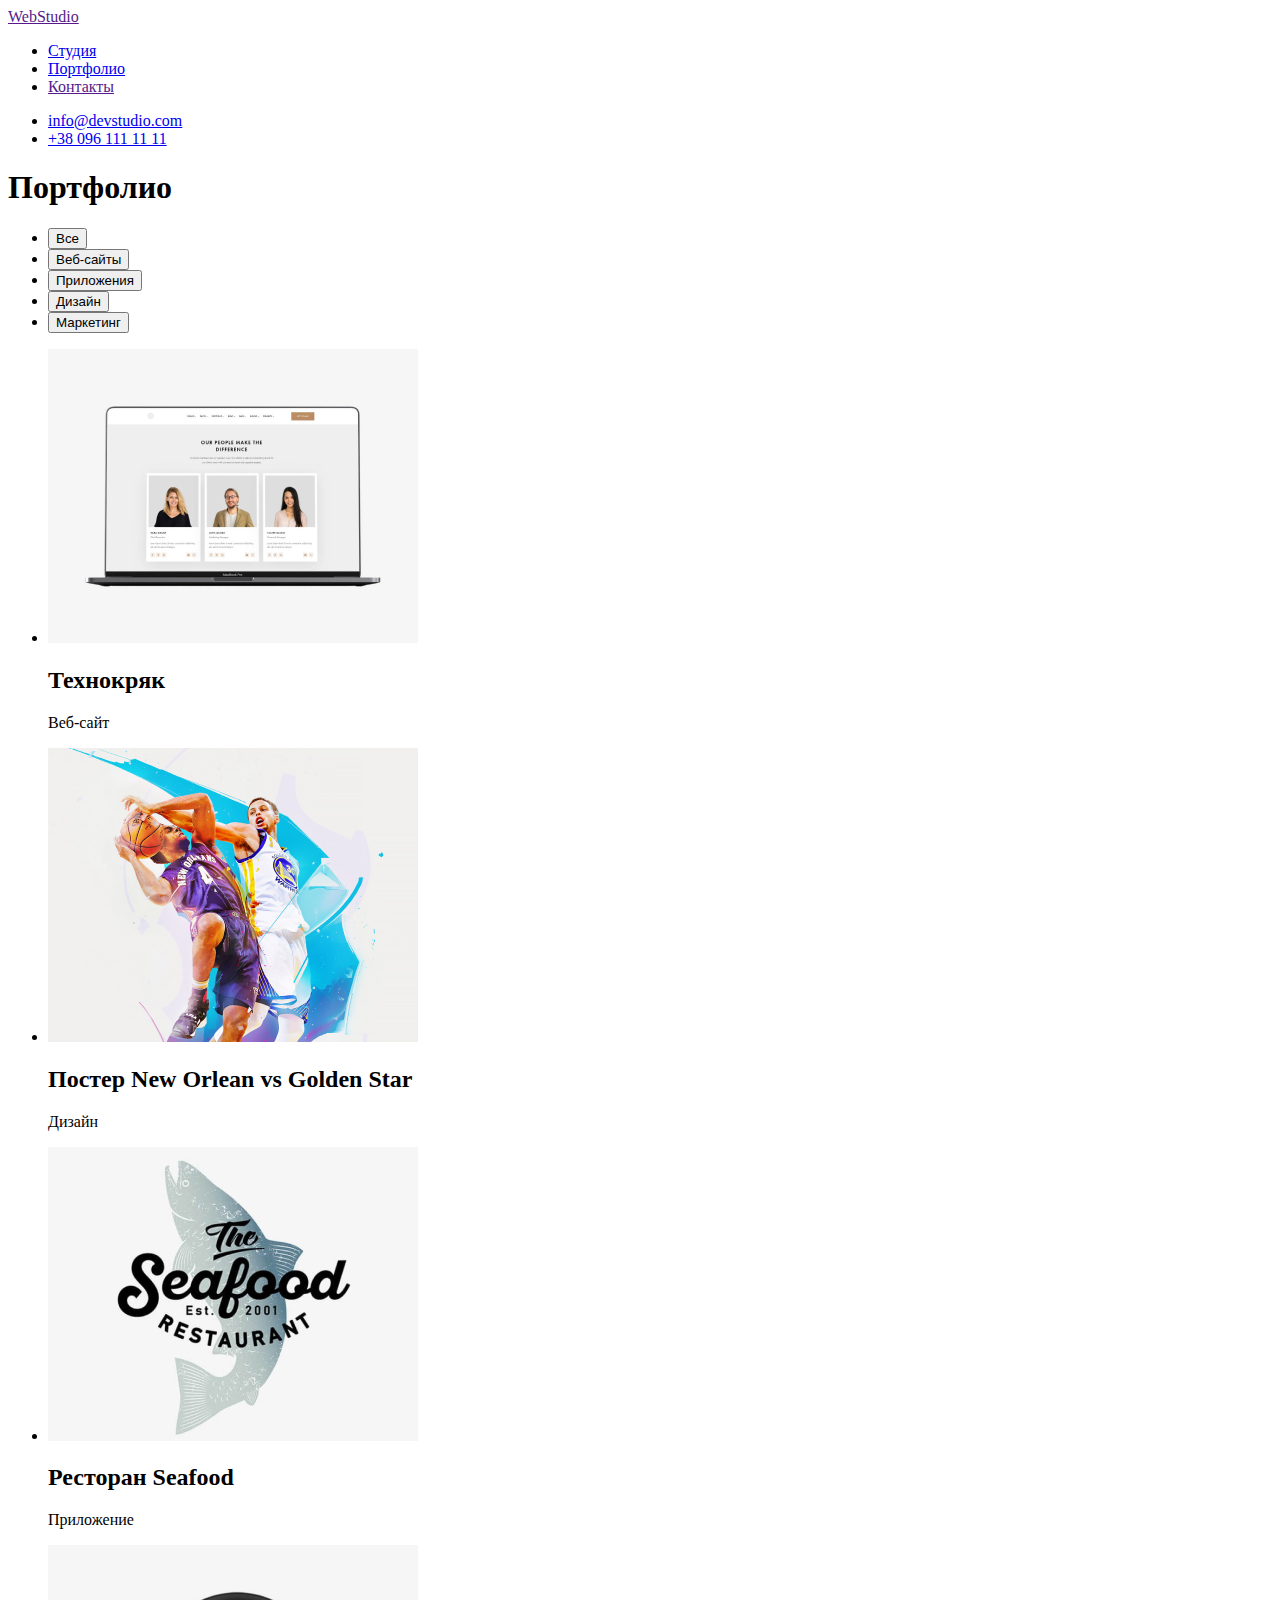
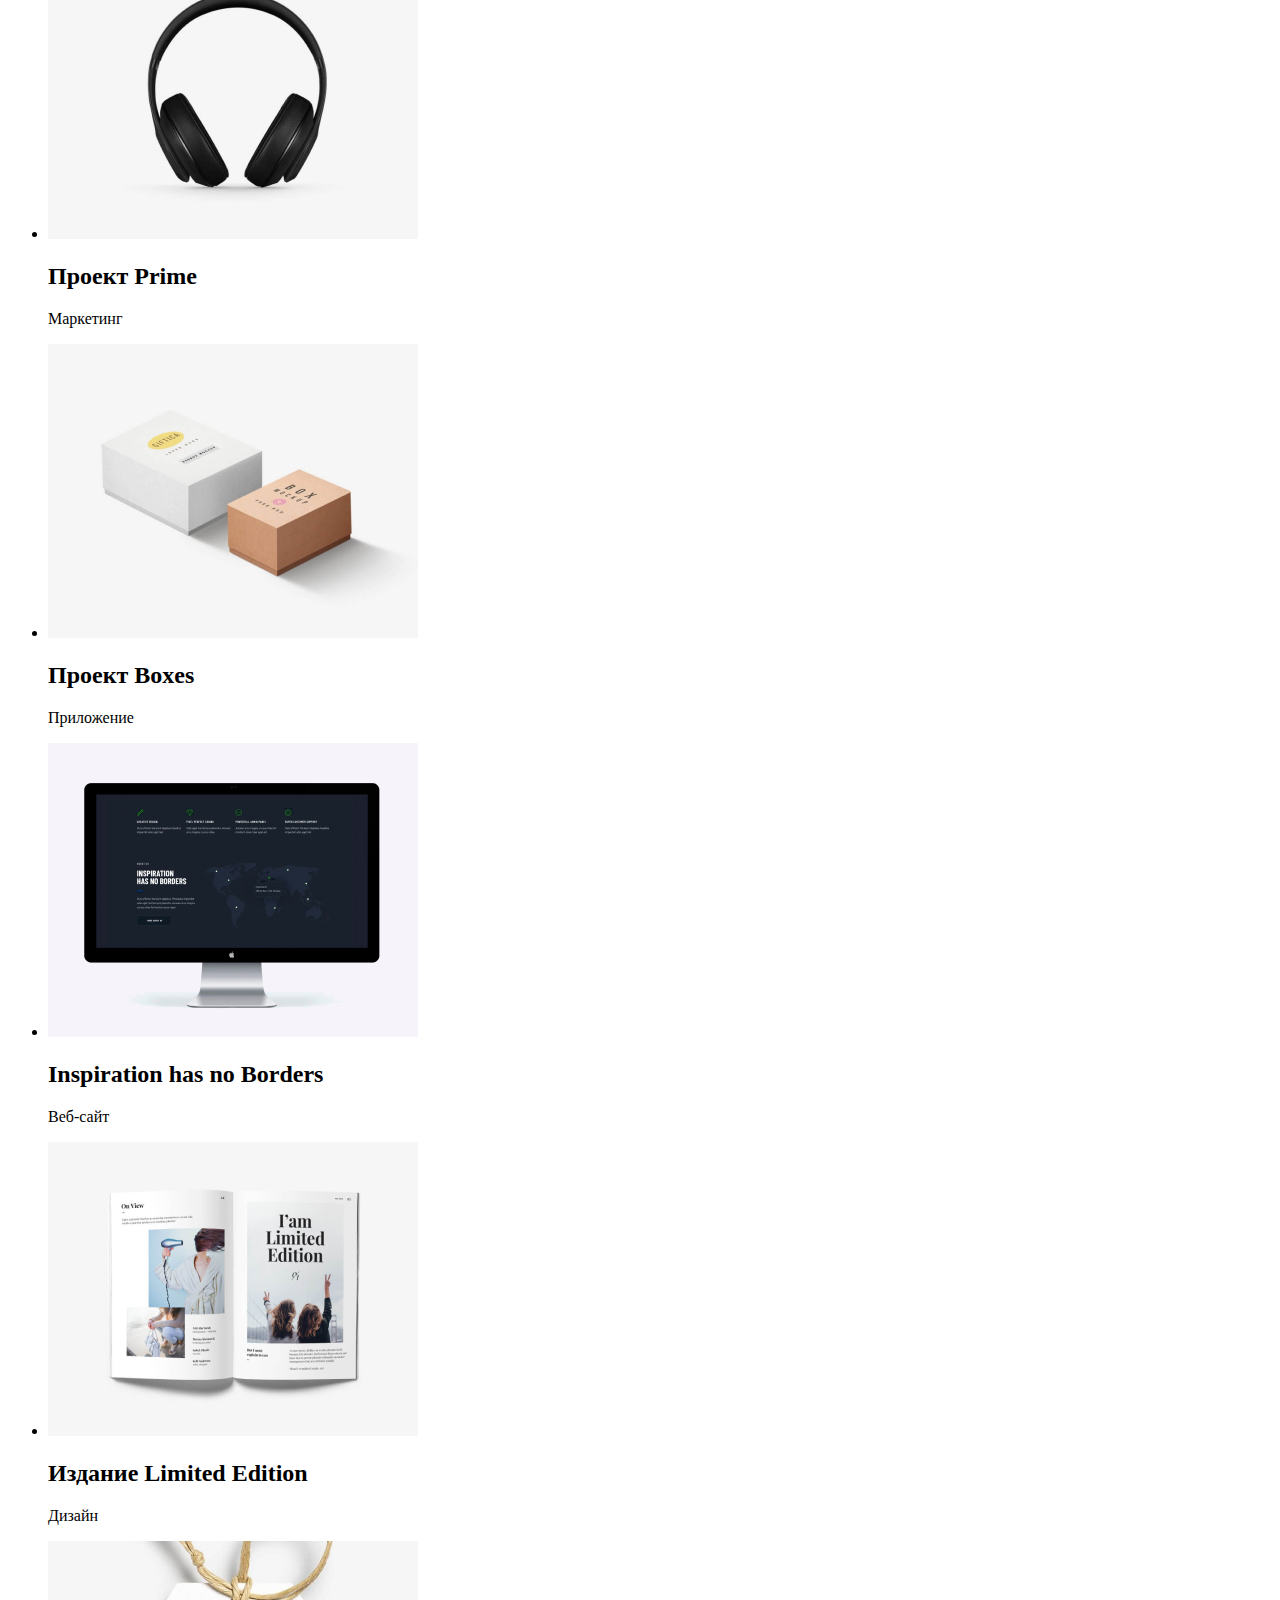
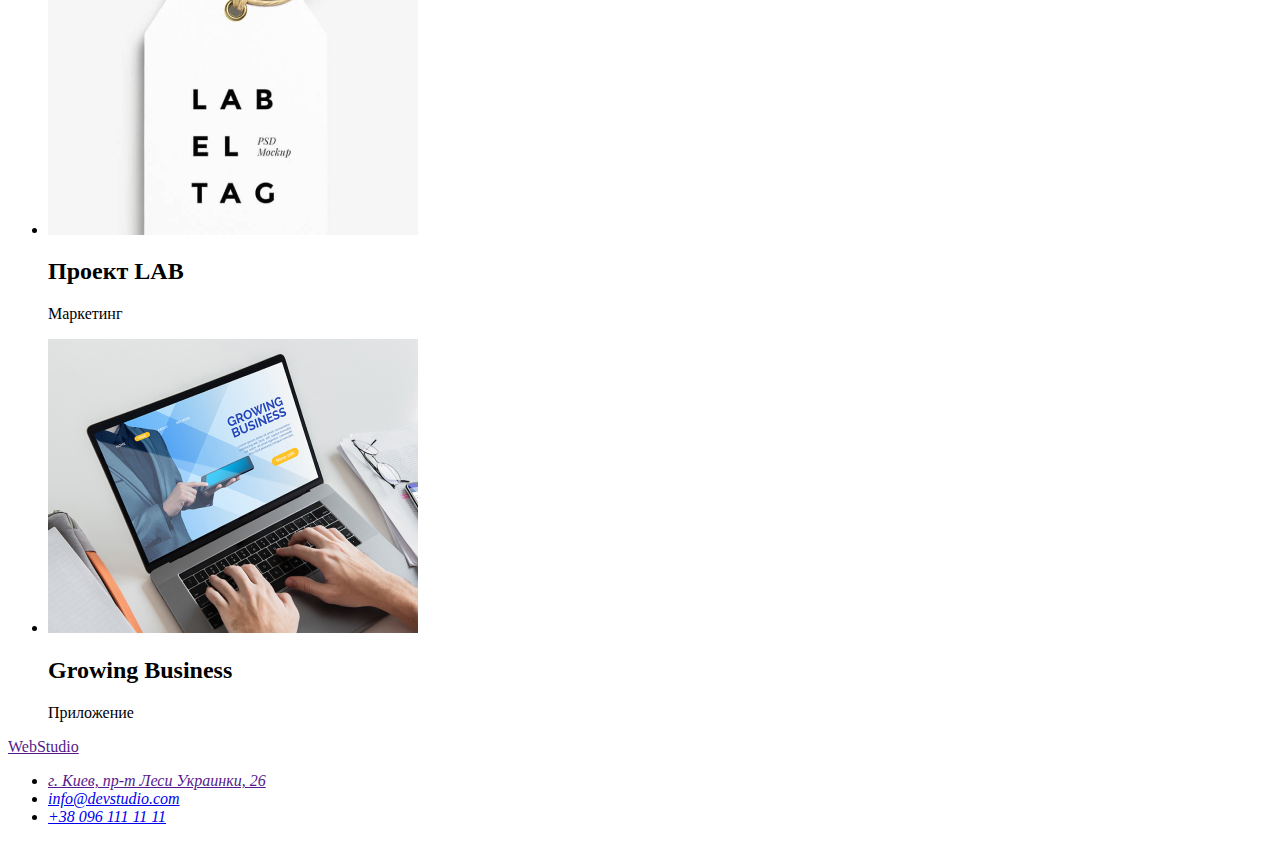
==== portfolio.html @ 0e3ddfc9 "portfolio.html" ====
<!DOCTYPE html>
<html lang="ru">
<head>
    <meta charset="UTF-8">
    <meta name="viewport" content="width=device-width, initial-scale=1.0">
    <title>Document</title>
</head>
<body>
    <!-- Шапка сайта -->
    <header>
        <nav>
            <a href="">WebStudio</a>
            <ul>
                <li><a href="./Studio.html">Студия</a></li>
                <li><a href="./portfolio.html">Портфолио</a></li>
                <li><a href="">Контакты</a></li>
            </ul>
        </nav>
        <ul>
            <li><a href="mailto:info@devstudio.com">info@devstudio.com</a></li>
            <li><a href="tell:+380961111111">+38 096 111 11 11</a></li>
        </ul>
    </header>

    <main>
        <section>
            <h1>Портфолио</h1>
            <ul>
                <li><button type="button">Все</button></li>
                <li><button type="button">Веб-сайты</button></li>
                <li><button type="button">Приложения</button></li>
                <li><button type="button">Дизайн</button></li>
                <li><button type="button">Маркетинг</button></li>
            </ul>

            <ul>
                <li>
                    <img src="./images/technocrack.jpg" alt="Технокряк" width="370"/>
                    <div>
                        <h2>Технокряк</h2>
                        <p>Веб-сайт</p>
                    </div>
                </li>
                <li>
                    <img src="./images/new_orlean_vs_golden_star.jpg" alt="Постер New Orlean vs Golden Star" width="370" />
                    <div>
                        <h2>Постер New Orlean vs Golden Star</h2>
                        <p>Дизайн</p>
                    </div>
                </li>
                <li>
                    <img src="./images/seafood_restaurant.jpg" alt="Ресторан Seafood" width="370" />
                    <div>
                        <h2>Ресторан Seafood</h2>
                        <p>Приложение</p>
                    </div>
                </li>
                <li>
                    <img src="./images/prime_project.jpg" alt="Проект Prime" width="370" />
                    <div>
                        <h2>Проект Prime</h2>
                        <p>Маркетинг</p>
                    </div>
                </li>
                <li>
                    <img src="./images/boxes_project.jpg" alt="Проект Boxes" width="370" />
                    <div>
                        <h2>Проект Boxes</h2>
                        <p>Приложение</p>
                    </div>
                </li>
                <li>
                    <img src="./images/inspiration_has_no_borders.jpg" alt="Inspiration has no Borders" width="370" />
                    <div>
                        <h2>Inspiration has no Borders</h2>
                        <p>Веб-сайт</p>
                    </div>
                </li>
                <li>
                    <img src="./images/limited_edition.jpg" alt="Издание Limited Edition" width="370" />
                    <div>
                        <h2>Издание Limited Edition</h2>
                        <p>Дизайн</p>
                    </div>
                </li>
                <li>
                    <img src="./images/lab_project.jpg" alt="Проект LAB" width="370" />
                    <div>
                        <h2>Проект LAB</h2>
                        <p>Маркетинг</p>
                    </div>
                </li>
                <li>
                    <img src="./images/growing_business.jpg" alt="Growing Business" width="370" />
                    <div>
                        <h2>Growing Business</h2>
                        <p>Приложение</p>
                    </div>
                </li>
            </ul>
        </section>
    </main>

    <footer>
        <a href="">WebStudio</a>
        <address>
            <ul>
                <li><a href=""> г. Киев, пр-т Леси Украинки, 26</a></li>
                <li><a href="mailto:info@devstudio.com">info@devstudio.com</a></li>
                <li><a href="tell:+380961111111">+38 096 111 11 11</a></li>
            </ul>
        </address>
    </footer>
</body>
</html>
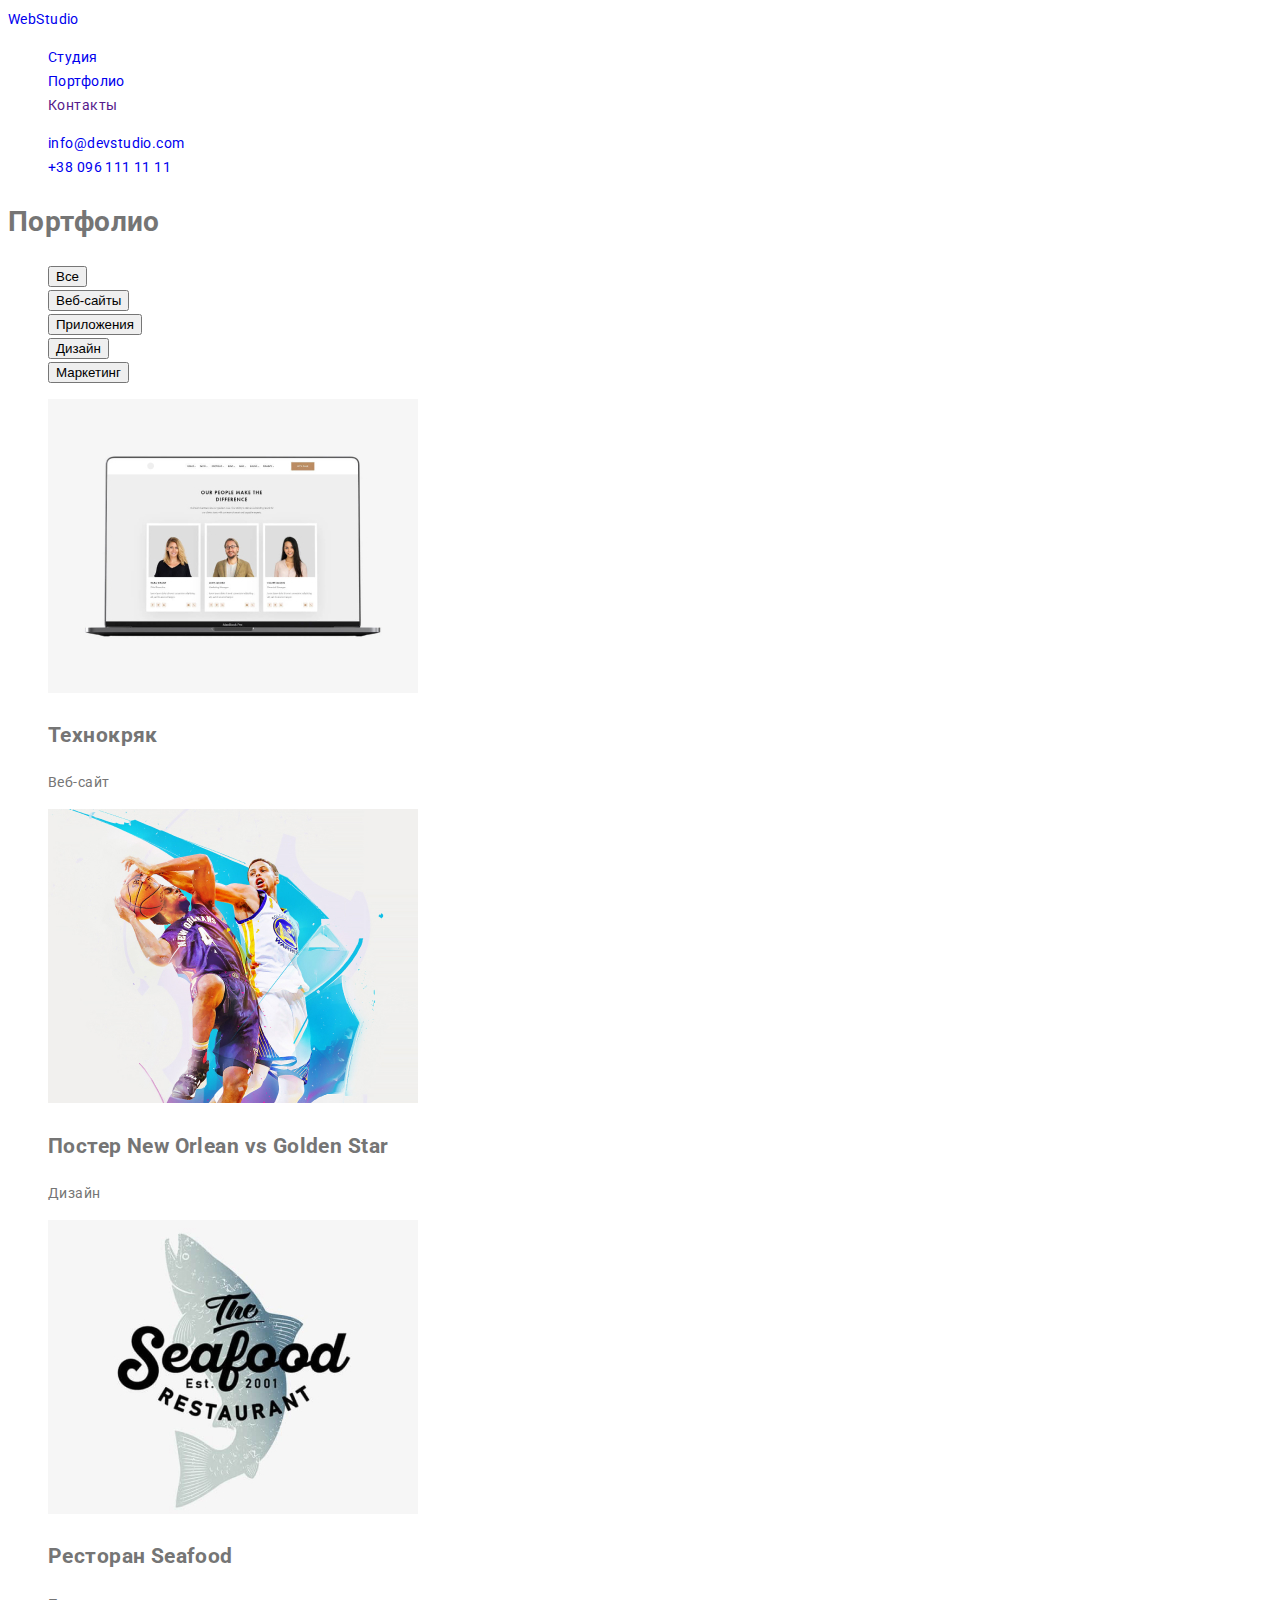
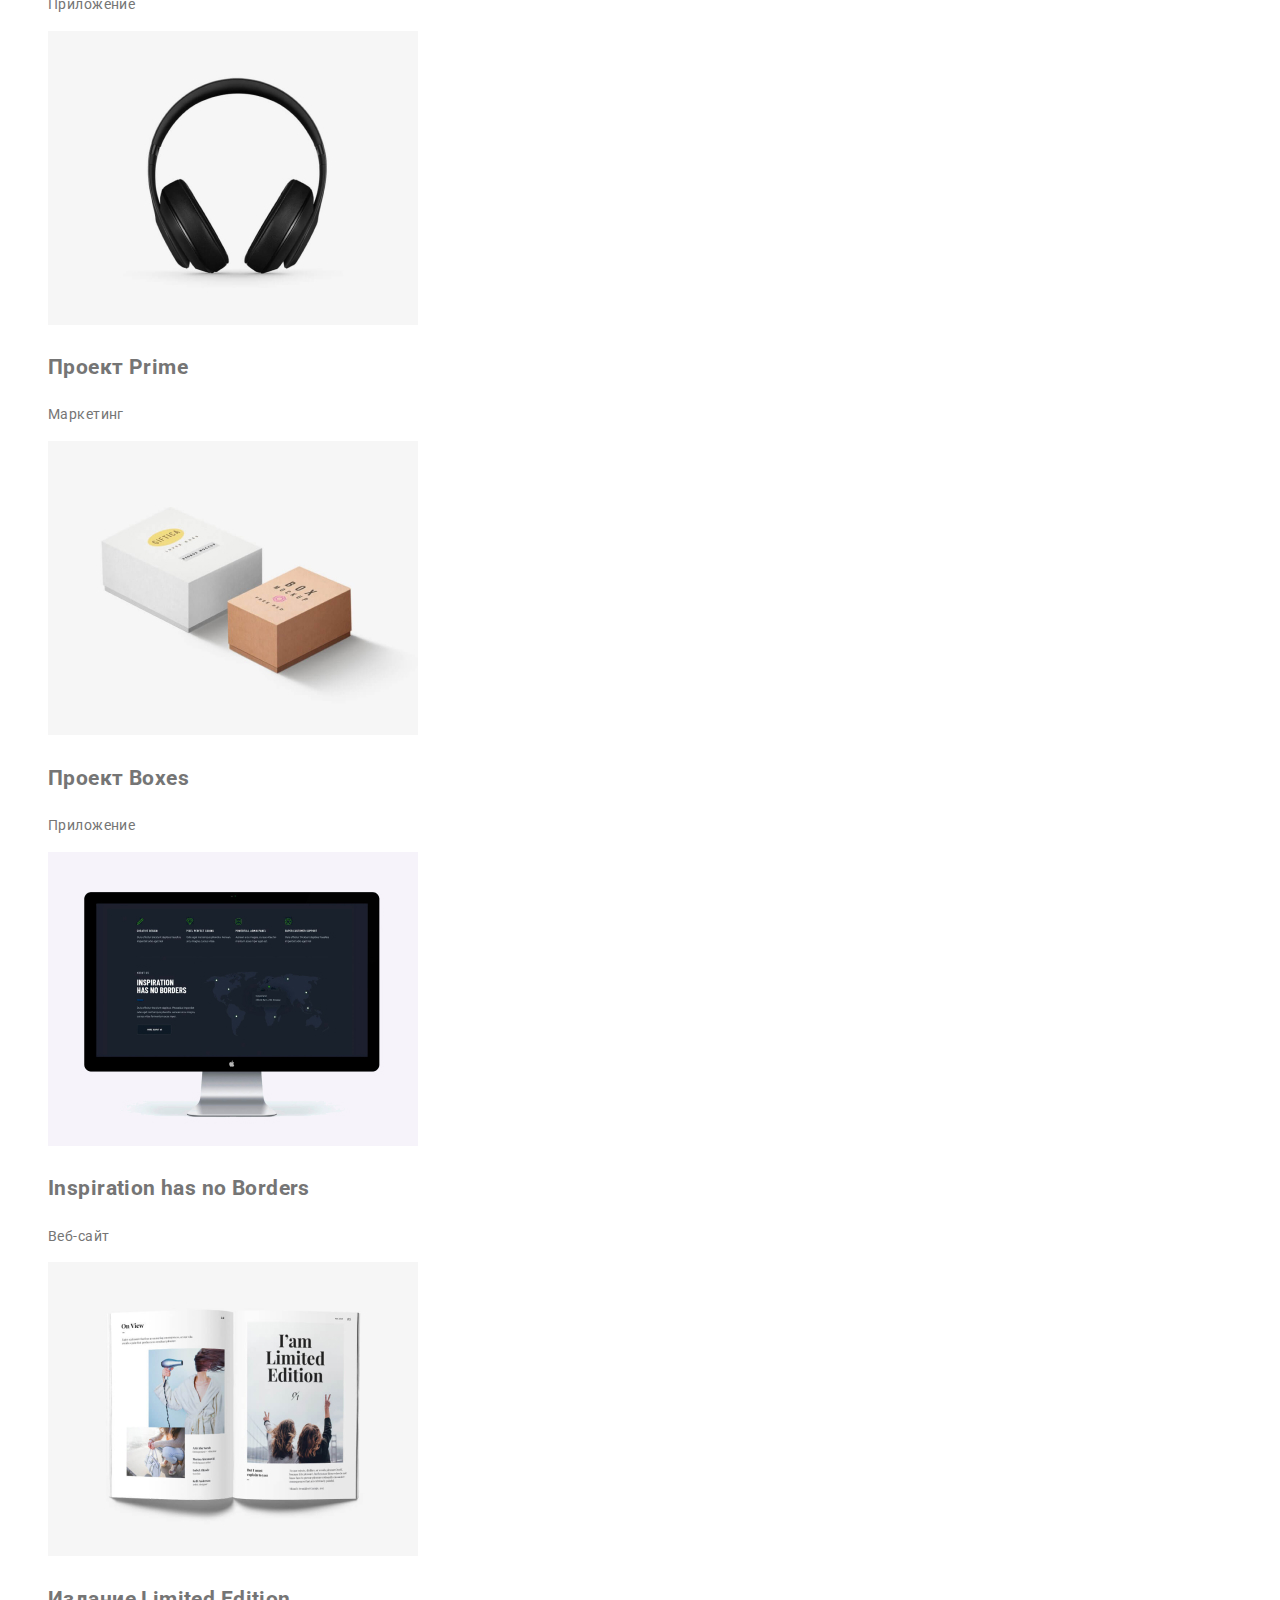
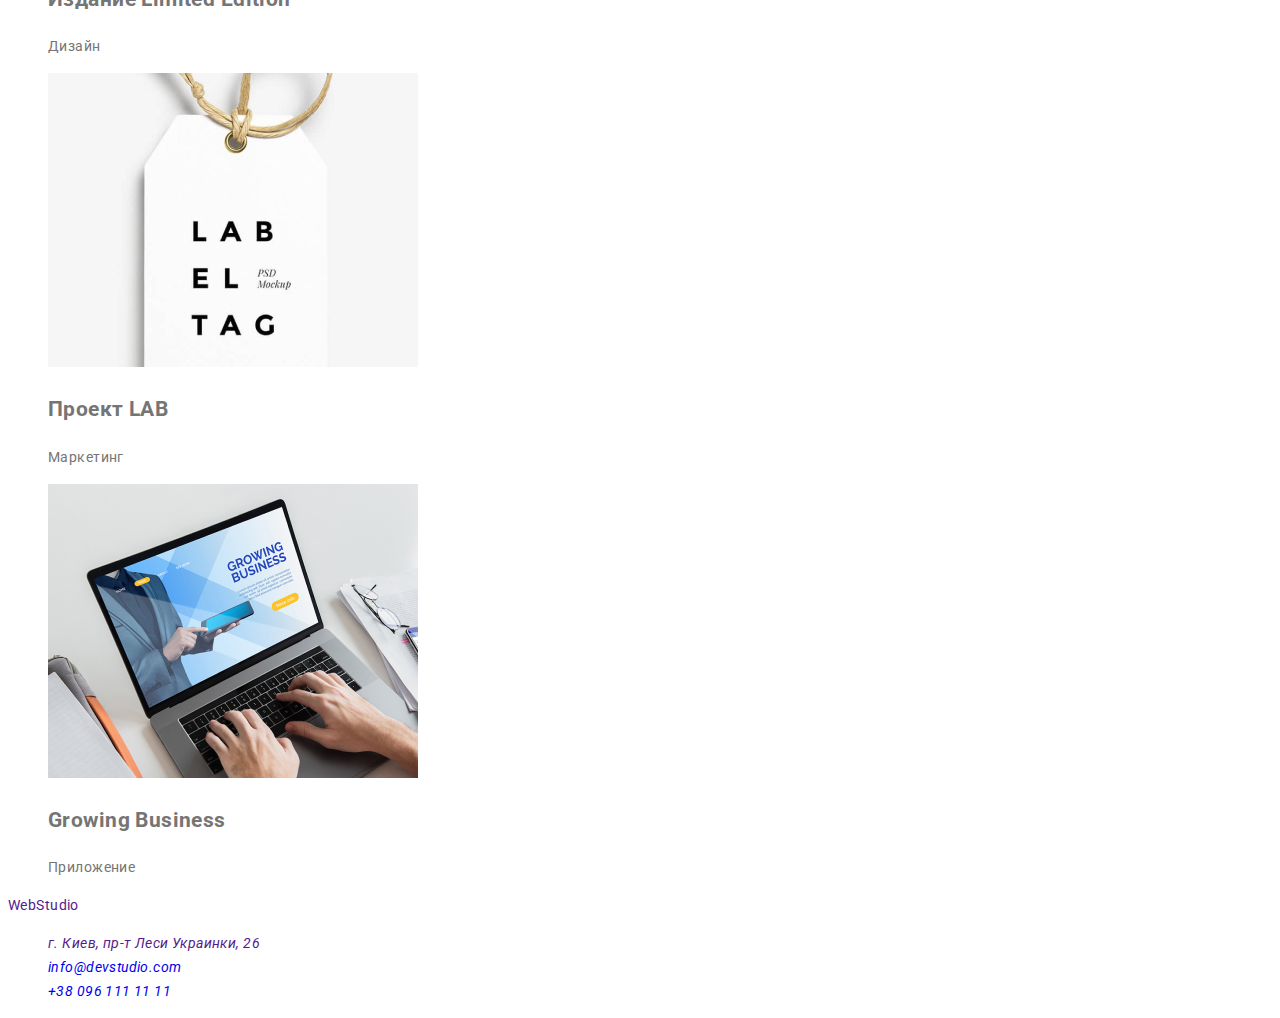
==== commit 08ff4fe1: "index-win.html" ====
--- a/portfolio.html
+++ b/portfolio.html
@@ -3,15 +3,20 @@
 <head>
     <meta charset="UTF-8">
     <meta name="viewport" content="width=device-width, initial-scale=1.0">
-    <title>Document</title>
+    <link rel="stylesheet" href="./css/style.css">
+    <link rel="preconnect" href="https://fonts.gstatic.com">
+    <link href="https://fonts.googleapis.com/css2?family=Raleway:wght@700&family=Roboto:wght@400;500;700;900&display=swap" rel="stylesheet" />
+
+    <title>WebStudio</title>
+    
 </head>
 <body>
     <!-- Шапка сайта -->
     <header>
         <nav>
-            <a href="">WebStudio</a>
+            <a href="./portfolio.html">WebStudio</a>
             <ul>
-                <li><a href="./Studio.html">Студия</a></li>
+                <li><a href="./index.html">Студия</a></li>
                 <li><a href="./portfolio.html">Портфолио</a></li>
                 <li><a href="">Контакты</a></li>
             </ul>
--- a/css/style.css
+++ b/css/style.css
@@ -0,0 +1,148 @@
+/*
+основной цвет текста - #757575; 
+вторичный цвет текста - #212121;
+цвет контактов в подвале - rgba(255, 255, 255, 0.6);
+акцент - #2196F3;
+белый - #ffffff
+светло-серый фон наша команда и кнопок в портфолио - #F5F4FA;
+тёмно-серый фон подвала и героя - #2F303A;
+*/
+
+:root {
+  --main-color: #ffffff;
+  --primary-text-color: #757575;
+  --title-text-color: #212121;
+  --accent-color: #2196f3;
+  --footer-contacts-text-color: rgba(255, 255, 255, 0.6);
+  --main-dark-gray-color: #2f303a;
+  --main-light-gray-color: #f5f4fa;
+}
+
+body {
+  color: var(--primary-text-color);
+  background-color: var(--main-color);
+  font-family: roboto, sans-serif;
+  font-weight: 400;
+  font-size: 14px;
+  line-height: 1.71;
+  letter-spacing: 0.03em;
+}
+
+a {
+  text-decoration: none;
+}
+
+ul {
+  list-style: none;
+}
+
+.header-logo,
+.fooder-logo {
+  color: var(--accent-color);
+  font-family: Raleway, sans-serif;
+  font-weight: 700;
+  font-size: 26px;
+  line-height: 1.19;
+}
+
+.header-logo .studio {
+  color: var(--title-text-color);
+}
+
+.site-nav {
+  font-weight: 500;
+  font-size: 14px;
+  line-height: 1.14;
+  letter-spacing: 0.02em;
+}
+
+.site-nav .link.current {
+  color: var(--accent-color);
+}
+
+.site-nav .link.current:hover,
+.site-nav .link.current:focus {
+  color: var(--accent-color);
+}
+
+.site-nav .link {
+  color: var(--title-text-color);
+}
+
+.site-nav .link:hover,
+.site-nav .link:focus {
+  color: var(--accent-color);
+}
+
+.contacts-header a {
+  color: var(--primary-text-color);
+  font-weight: 500;
+  font-size: 14px;
+  line-height: 1.14;
+  letter-spacing: 0.02em;
+}
+
+.contacts-header a:hover,
+.contacts-header a:focus,
+.contacts-fooder a:hover,
+.contacts-fooder a:focus {
+  color: var(--accent-color);
+}
+
+.hero {
+  background-color: var(--main-dark-gray-color);
+  color: var(--main-color);
+  letter-spacing: 0.06em;
+}
+
+.hero-title {
+  font-weight: 900;
+  font-size: 44px;
+  line-height: 1.36;
+  text-transform: uppercase;
+}
+
+.hero-buton {
+  background-color: var(--accent-color);
+  color: var(--main-color);
+  font-weight: 700;
+  font-size: 16px;
+  line-height: 30px;
+}
+
+.section-title {
+  color: var(--title-text-color);
+  font-weight: 700;
+  font-size: 36px;
+  line-height: 1.17;
+}
+
+.features-list .title {
+  color: var(--title-text-color);
+  font-size: 14px;
+  line-height: 1.14;
+}
+
+.section-team {
+  background-color: var(--main-light-gray-color);
+}
+
+.title {
+  color: var(--title-text-color);
+  font-weight: 500;
+  font-size: 16px;
+  line-height: 1.19;
+}
+
+.fooder {
+  background-color: var(--main-dark-gray-color);
+}
+
+.fooder-logo .studio,
+.fooder .addres {
+  color: var(--main-color);
+}
+
+.contacts-fooder a {
+  color: var(--footer-contacts-text-color);
+}
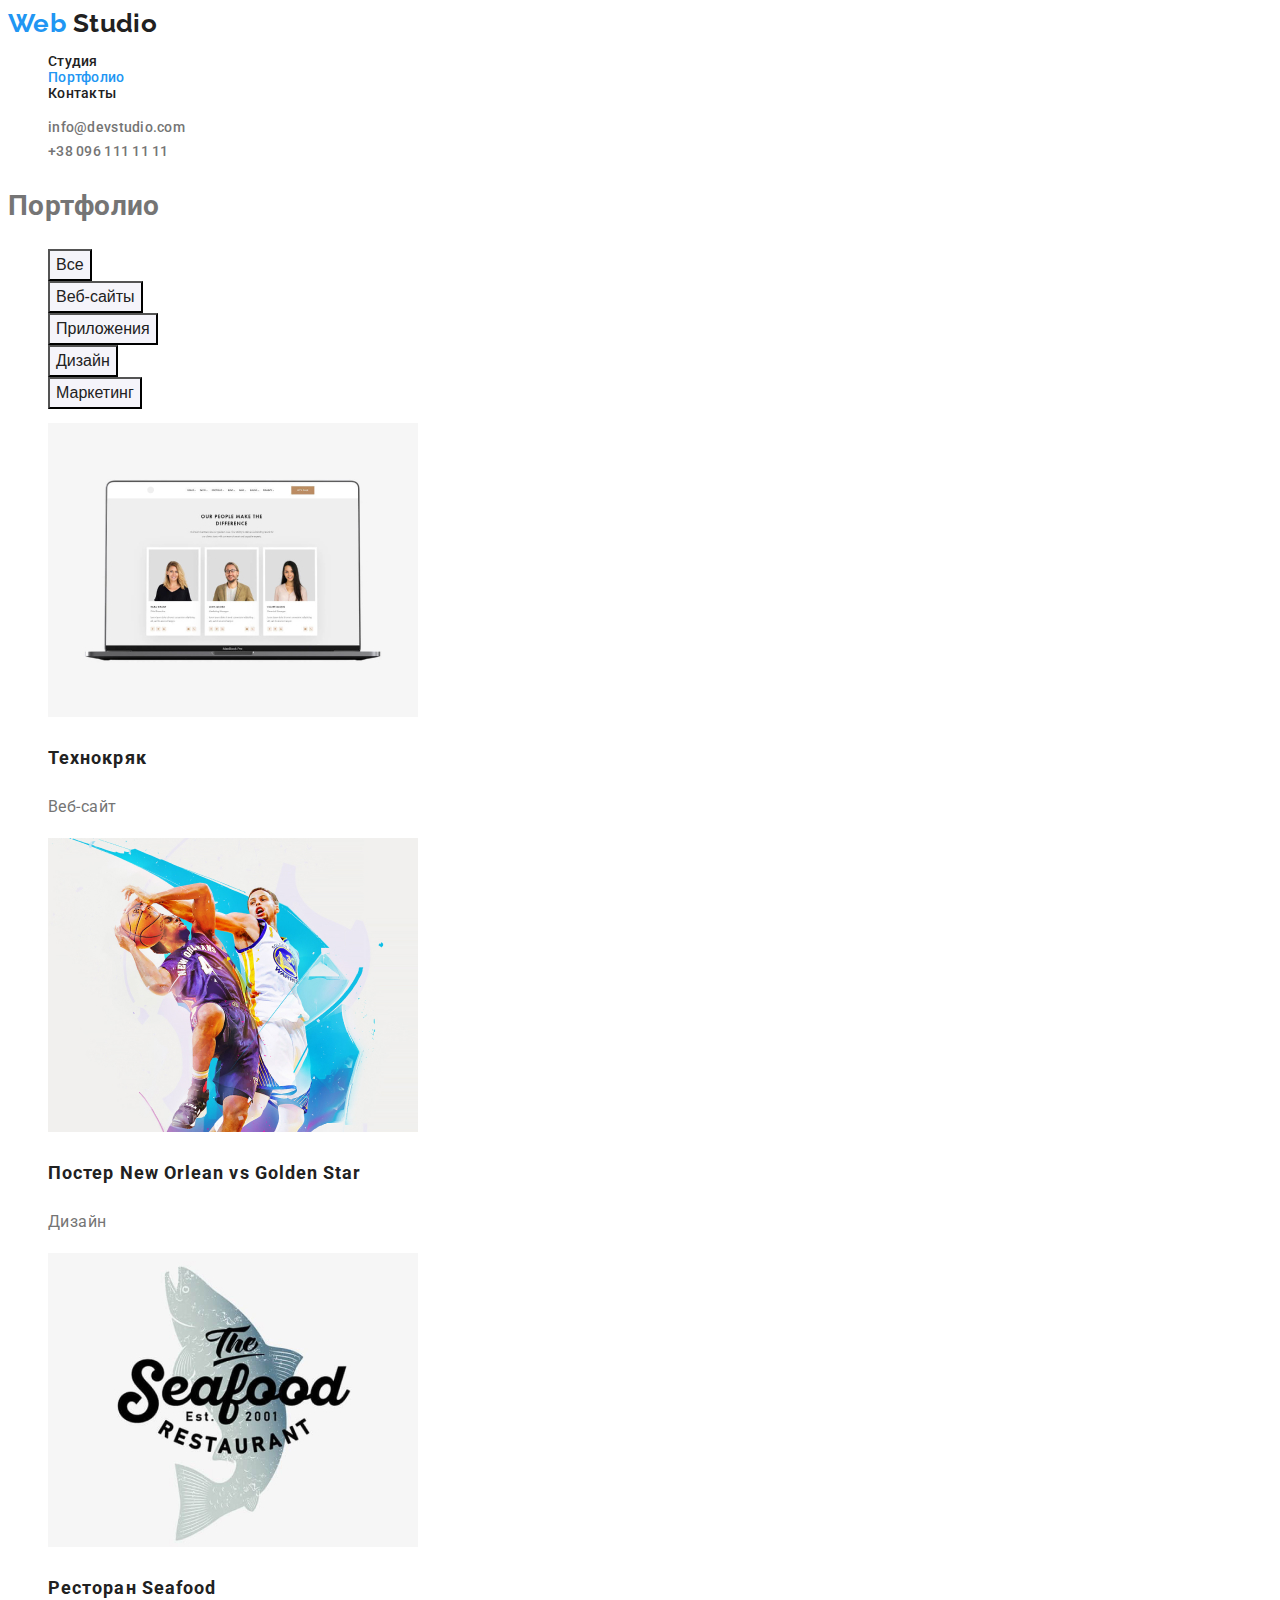
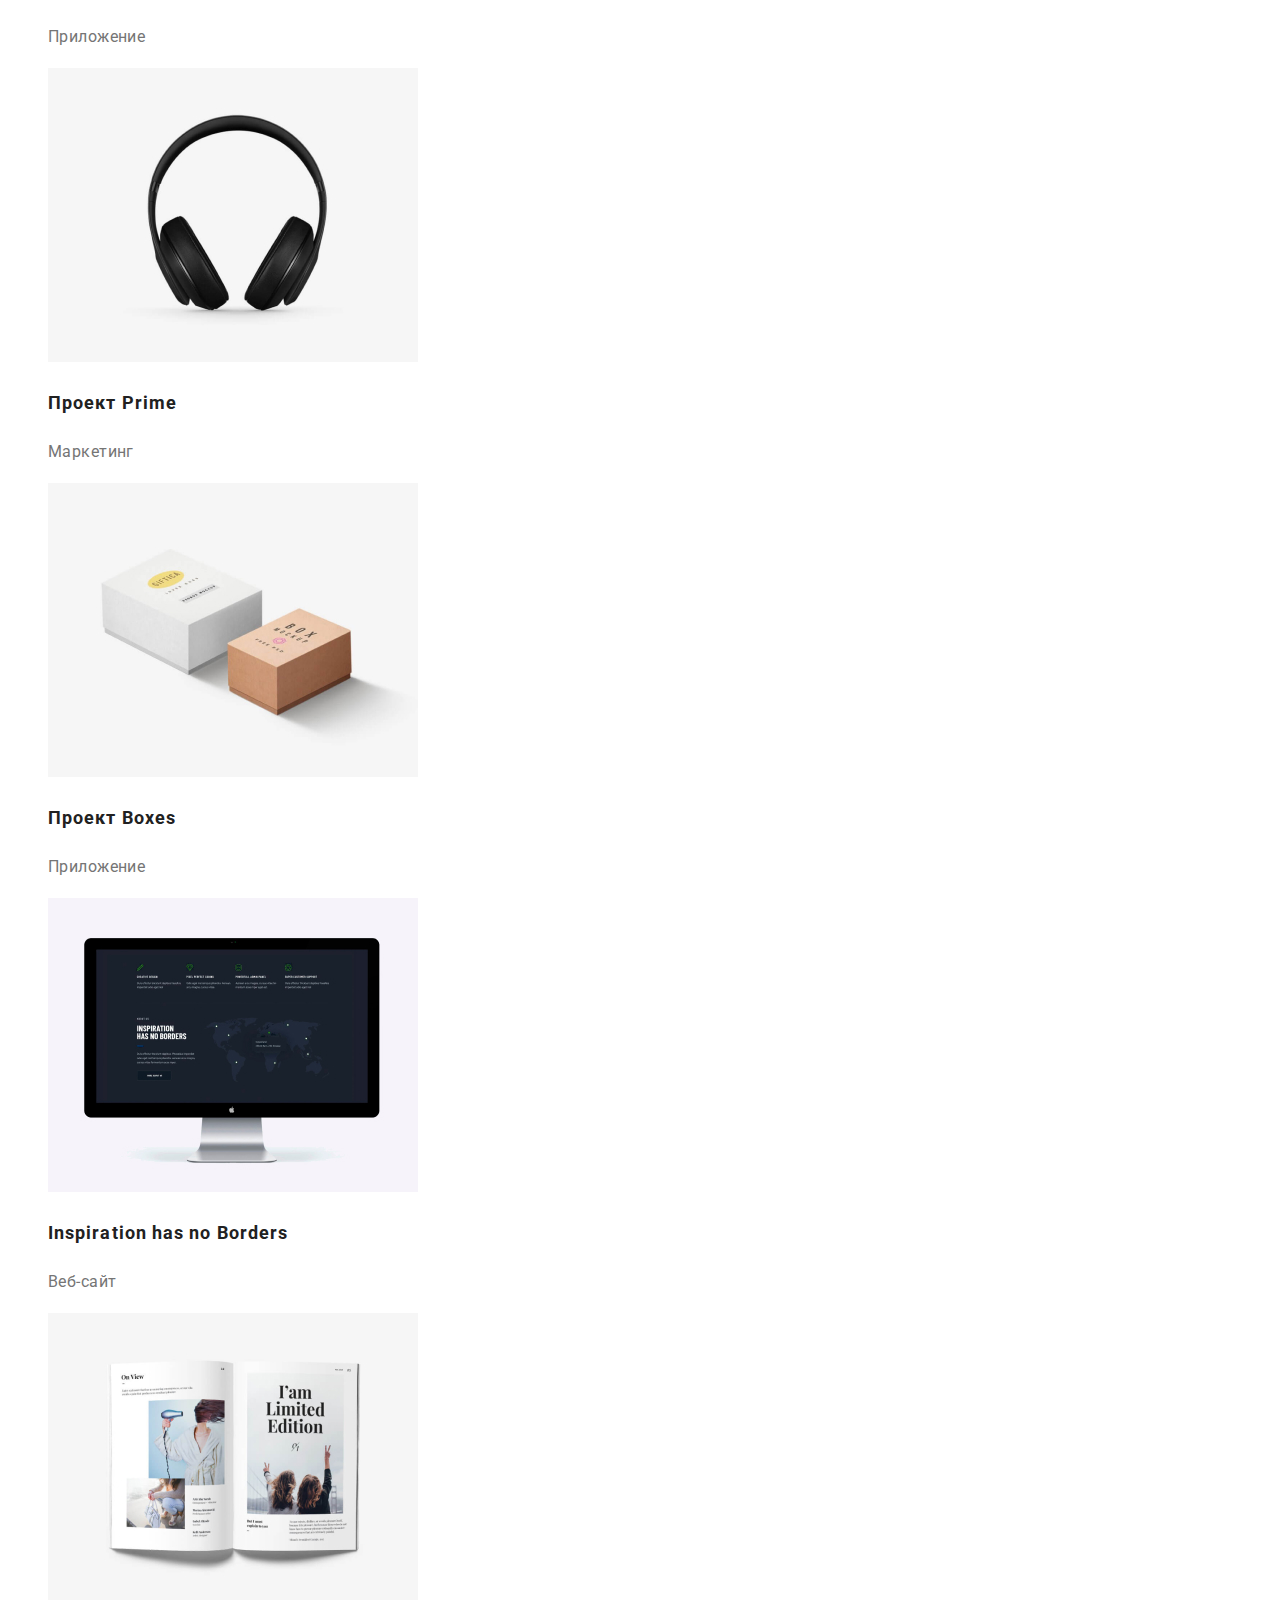
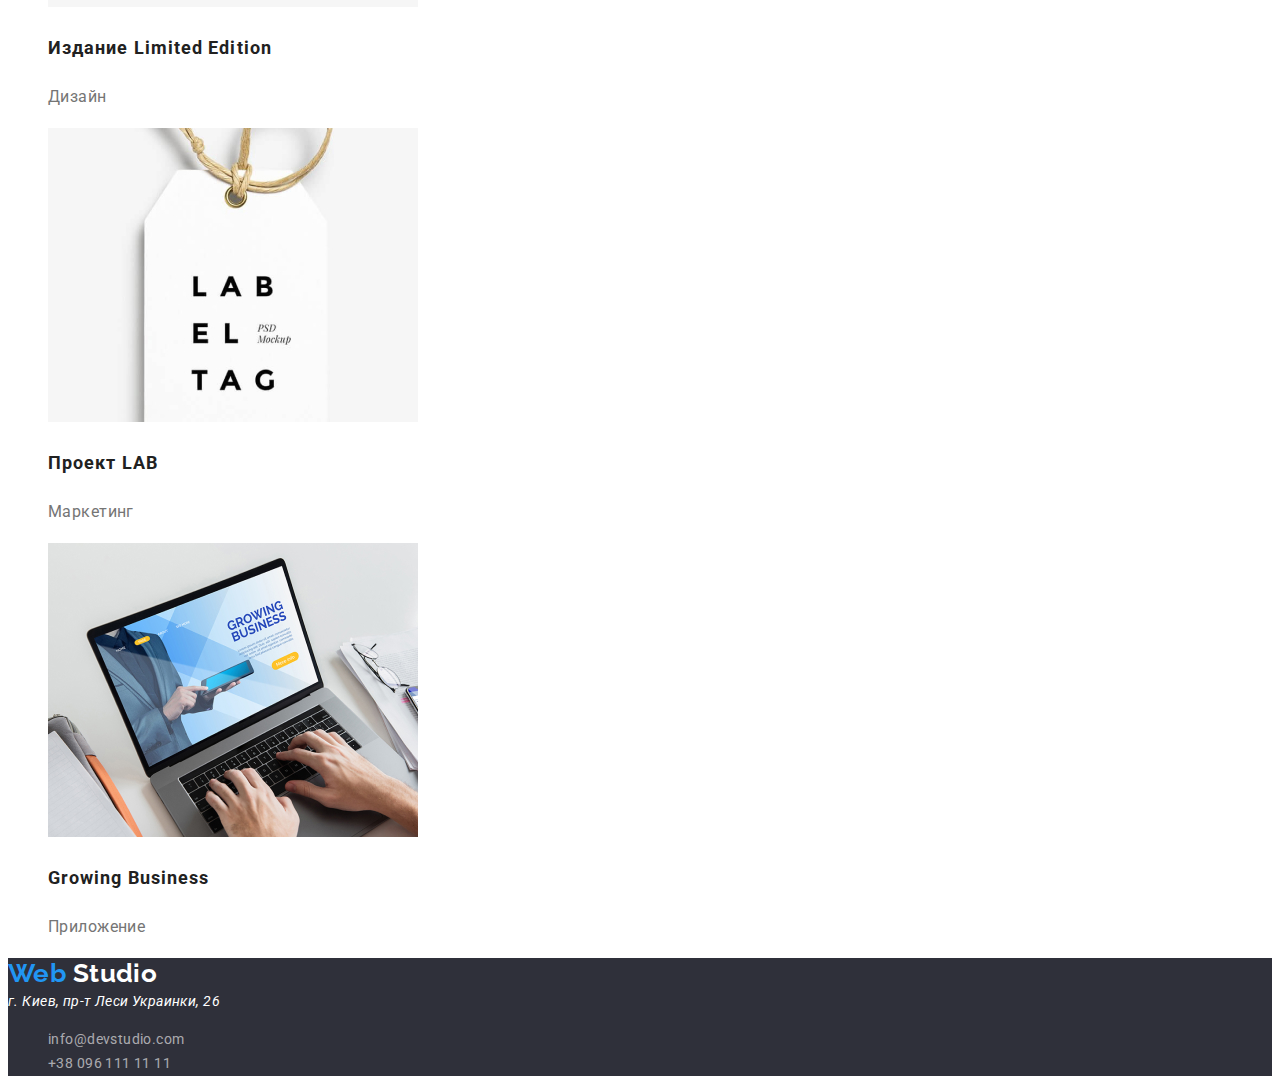
==== commit 168a3ad7: "completed" ====
--- a/portfolio.html
+++ b/portfolio.html
@@ -8,37 +8,41 @@
     <link href="https://fonts.googleapis.com/css2?family=Raleway:wght@700&family=Roboto:wght@400;500;700;900&display=swap" rel="stylesheet" />
 
     <title>WebStudio</title>
-    
+
 </head>
+
 <body>
     <!-- Шапка сайта -->
+
     <header>
         <nav>
-            <a href="./portfolio.html">WebStudio</a>
-            <ul>
-                <li><a href="./index.html">Студия</a></li>
-                <li><a href="./portfolio.html">Портфолио</a></li>
-                <li><a href="">Контакты</a></li>
+            <a class="header-logo" href="./index.html">
+                <span>Web</span>
+                <span class="studio">Studio</span></a>
+            <ul class="site-nav">
+                <li><a class="link" href="./index.html">Студия</a></li>
+                <li><a class="link current" href="./portfolio.html">Портфолио</a></li>
+                <li><a class="link" href="">Контакты</a></li>
             </ul>
         </nav>
-        <ul>
+        <ul class="contacts-header">
             <li><a href="mailto:info@devstudio.com">info@devstudio.com</a></li>
             <li><a href="tell:+380961111111">+38 096 111 11 11</a></li>
         </ul>
     </header>
-
+    <!--Портфолио-->
     <main>
-        <section>
+        <section class="porfolio">
             <h1>Портфолио</h1>
-            <ul>
+            <ul class="content-selector list">
                 <li><button type="button">Все</button></li>
                 <li><button type="button">Веб-сайты</button></li>
                 <li><button type="button">Приложения</button></li>
                 <li><button type="button">Дизайн</button></li>
                 <li><button type="button">Маркетинг</button></li>
             </ul>
-
-            <ul>
+            <!--Весь контент-->
+            <ul class="content-list">
                 <li>
                     <img src="./images/technocrack.jpg" alt="Технокряк" width="370"/>
                     <div>
@@ -56,7 +60,7 @@
                 <li>
                     <img src="./images/seafood_restaurant.jpg" alt="Ресторан Seafood" width="370" />
                     <div>
-                        <h2>Ресторан Seafood</h2>
+                        <h2> Ресторан Seafood</h2>
                         <p>Приложение</p>
                     </div>
                 </li>
@@ -106,15 +110,16 @@
         </section>
     </main>
 
-    <footer>
-        <a href="">WebStudio</a>
-        <address>
-            <ul>
-                <li><a href=""> г. Киев, пр-т Леси Украинки, 26</a></li>
-                <li><a href="mailto:info@devstudio.com">info@devstudio.com</a></li>
-                <li><a href="tell:+380961111111">+38 096 111 11 11</a></li>
-            </ul>
-        </address>
+    <footer class="fooder">
+        <a class="fooder-logo" href="./index.html">
+            <span>Web</span>
+            <span class="studio">Studio</span>
+        </a>
+        <address class="addres" href=""> г. Киев, пр-т Леси Украинки, 26</address>
+        <ul class="contacts-fooder">
+            <li><a href="mailto:info@devstudio.com">info@devstudio.com</a></li>
+            <li><a href="tell:+380961111111">+38 096 111 11 11</a></li>
+        </ul>
     </footer>
 </body>
 </html>--- a/css/style.css
+++ b/css/style.css
@@ -18,6 +18,8 @@
   --main-light-gray-color: #f5f4fa;
 }
 
+/* Общие */
+
 body {
   color: var(--primary-text-color);
   background-color: var(--main-color);
@@ -36,6 +38,8 @@
   list-style: none;
 }
 
+/* Лого шапки и подвала */
+
 .header-logo,
 .fooder-logo {
   color: var(--accent-color);
@@ -49,6 +53,16 @@
   color: var(--title-text-color);
 }
 
+.fooder-logo .studio,
+
+/* Адресс подвал */
+
+.fooder .addres {
+  color: var(--main-color);
+}
+
+/* Навигация шапки */
+
 .site-nav {
   font-weight: 500;
   font-size: 14px;
@@ -73,6 +87,8 @@
 .site-nav .link:focus {
   color: var(--accent-color);
 }
+
+/* Контакты шапки */
 
 .contacts-header a {
   color: var(--primary-text-color);
@@ -88,6 +104,8 @@
 .contacts-fooder a:focus {
   color: var(--accent-color);
 }
+
+/* Герой */
 
 .hero {
   background-color: var(--main-dark-gray-color);
@@ -117,22 +135,32 @@
   line-height: 1.17;
 }
 
+/* Лист особенности */
+
 .features-list .title {
   color: var(--title-text-color);
   font-size: 14px;
   line-height: 1.14;
 }
+
+/* Секция Наша Команда */
 
 .section-team {
   background-color: var(--main-light-gray-color);
 }
 
+.team-container {
+  background-color: var(--main-color);
+}
+
 .title {
   color: var(--title-text-color);
   font-weight: 500;
   font-size: 16px;
   line-height: 1.19;
 }
+
+/* Подвал */
 
 .fooder {
   background-color: var(--main-dark-gray-color);
@@ -146,3 +174,36 @@
 .contacts-fooder a {
   color: var(--footer-contacts-text-color);
 }
+
+/* Портфолио */
+
+.content-selector button {
+  color: var(--title-text-color);
+  background-color: var(--main-light-gray-color);
+  font-weight: 500;
+  font-size: 16px;
+  line-height: 1.63;
+}
+
+.content-selector button:hover,
+.content-selector button:focus {
+  background-color: var(--accent-color);
+  color: var(--main-color);
+}
+
+.content-container title {
+  color: var(--title-text-color);
+}
+
+.content-list h2 {
+  color: var(--title-text-color);
+  font-weight: 700;
+  font-size: 18px;
+  line-height: 2;
+  letter-spacing: 0.06em;
+}
+
+.content-list p {
+  font-size: 16px;
+  line-height: 1.88;
+}
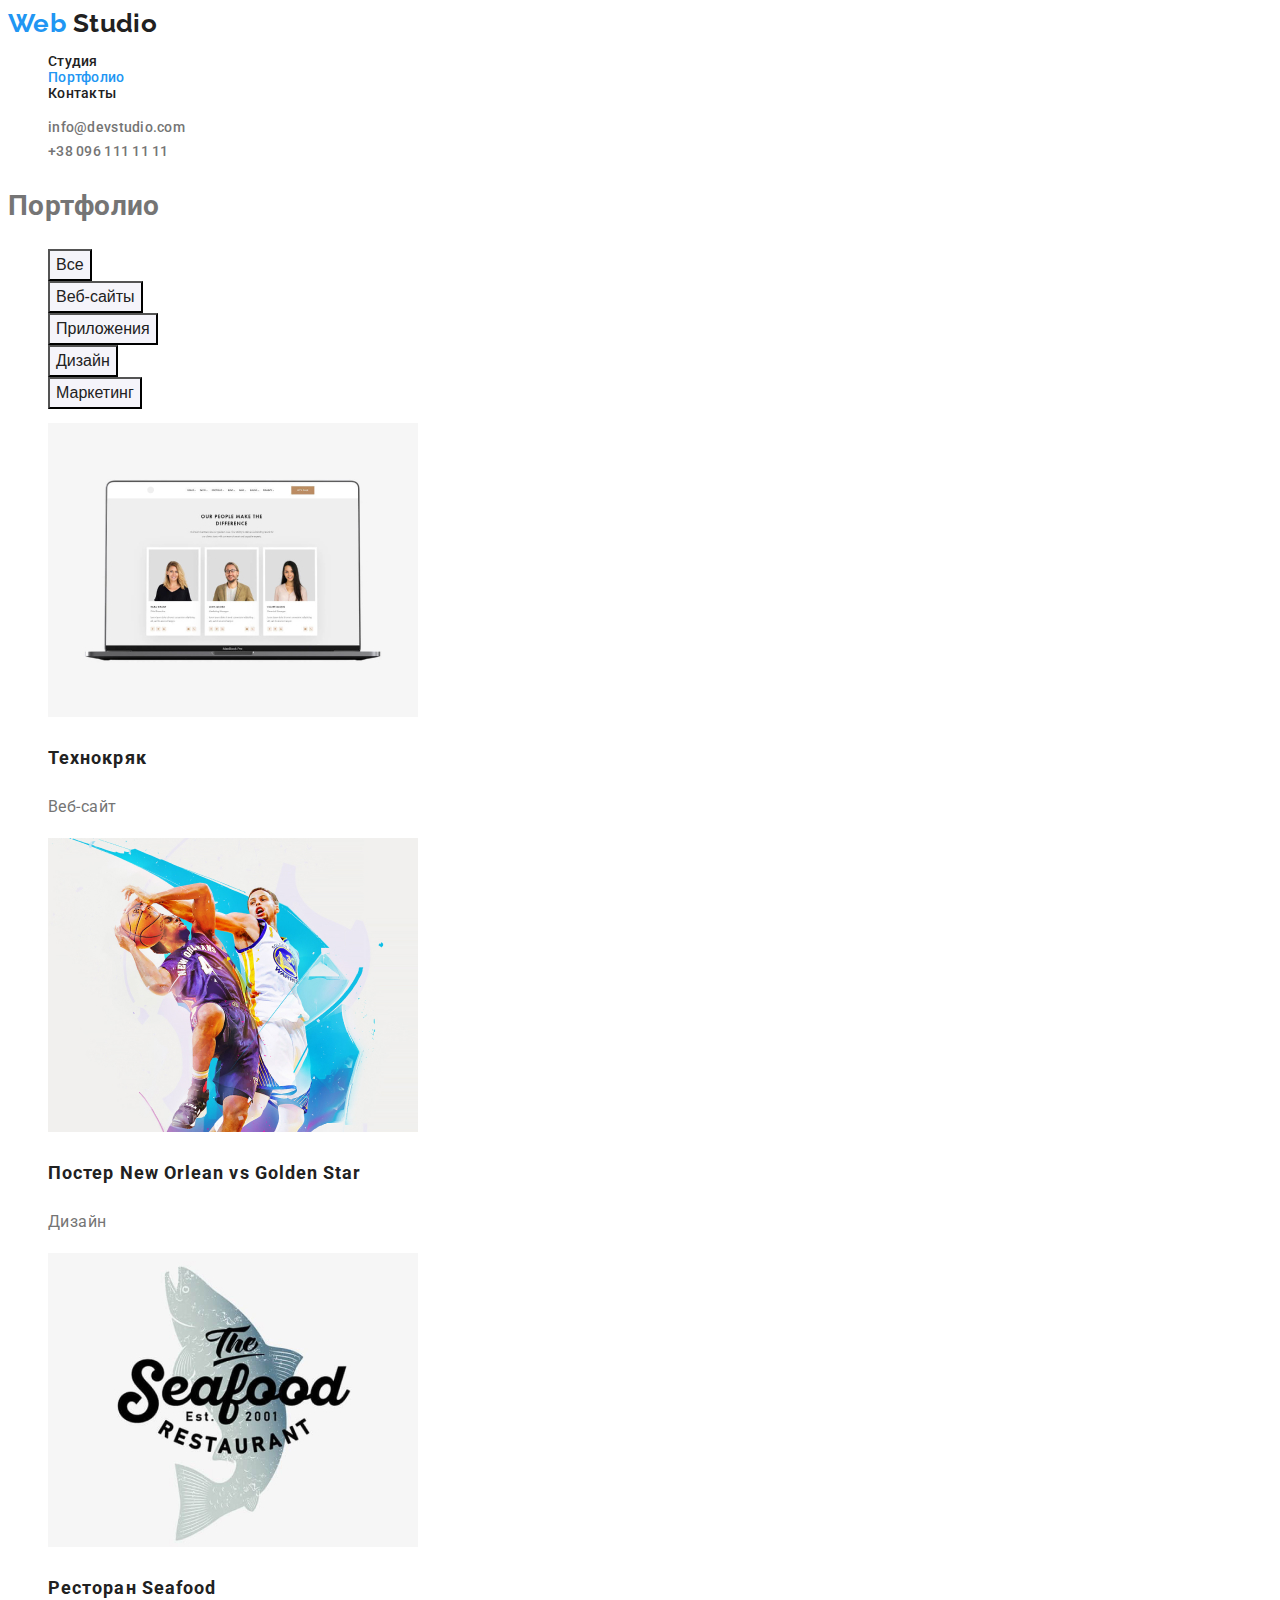
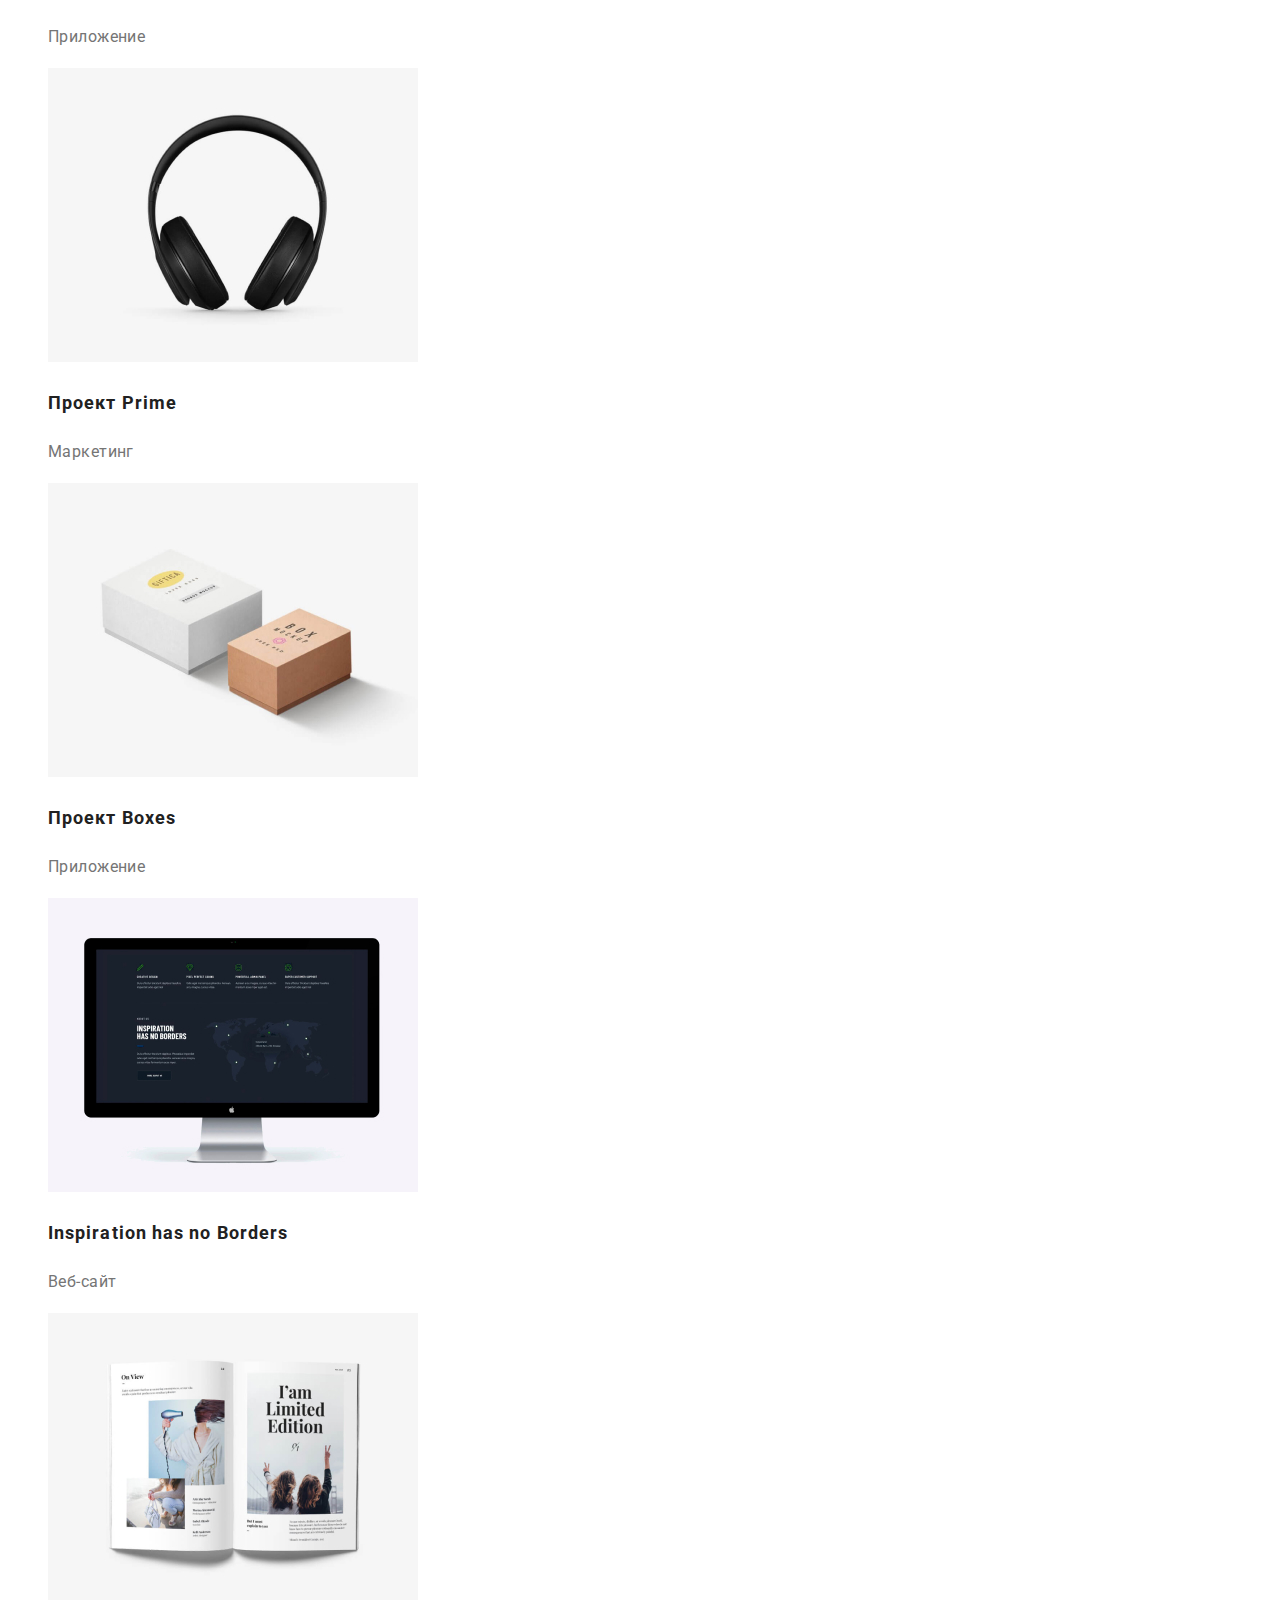
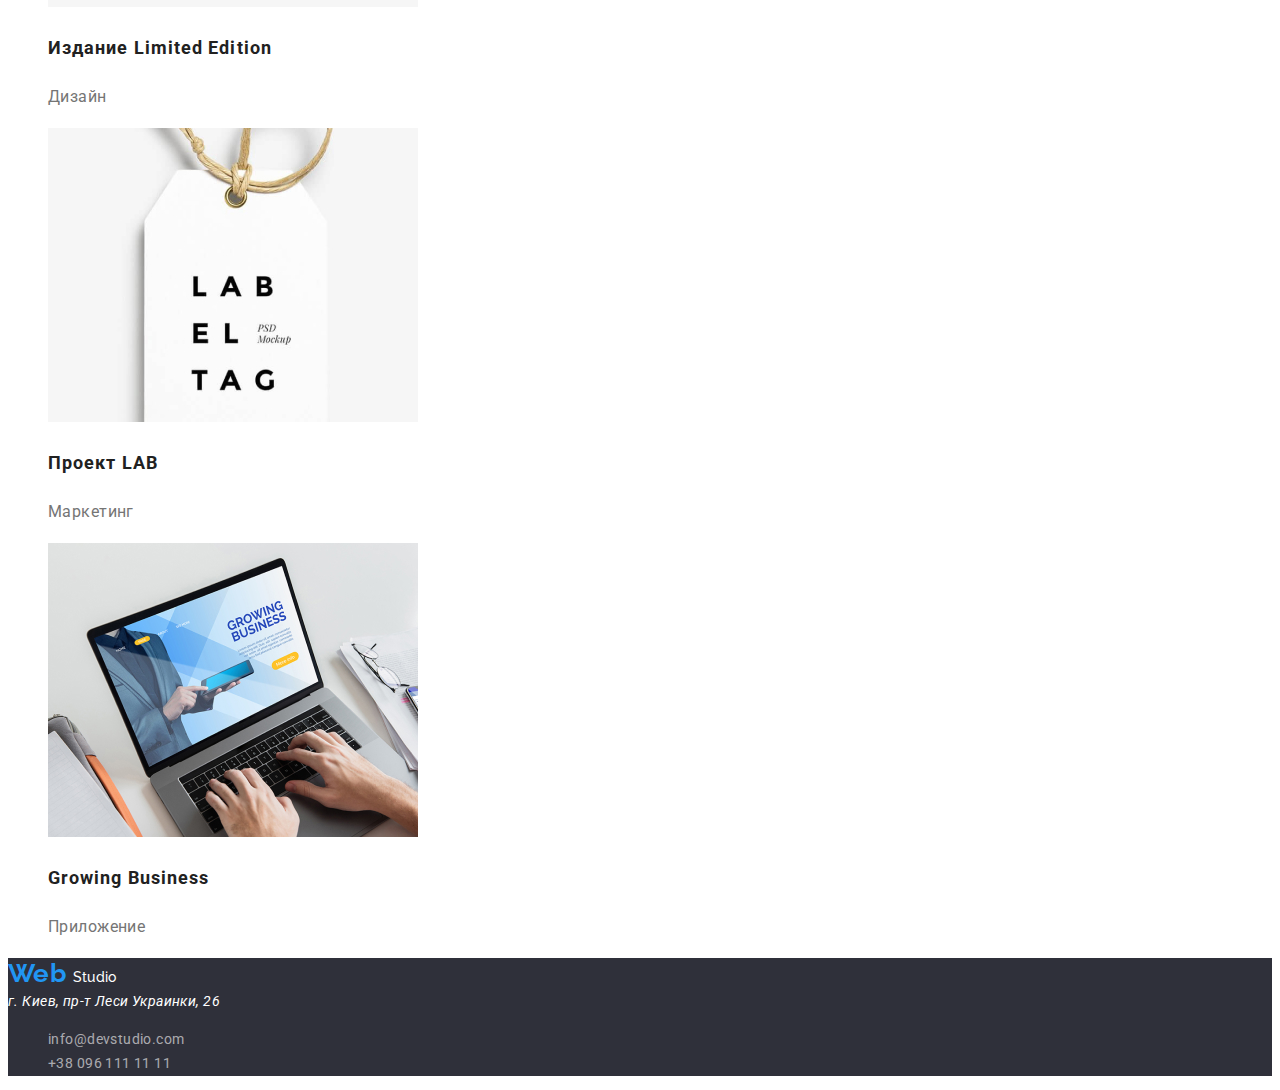
==== commit d000e3c7: "completed" ====
--- a/portfolio.html
+++ b/portfolio.html
@@ -115,7 +115,7 @@
             <span>Web</span>
             <span class="studio">Studio</span>
         </a>
-        <address class="addres" href=""> г. Киев, пр-т Леси Украинки, 26</address>
+        <address class="addres"> г. Киев, пр-т Леси Украинки, 26</address>
         <ul class="contacts-fooder">
             <li><a href="mailto:info@devstudio.com">info@devstudio.com</a></li>
             <li><a href="tell:+380961111111">+38 096 111 11 11</a></li>
--- a/css/style.css
+++ b/css/style.css
@@ -55,12 +55,6 @@
 
 .fooder-logo .studio,
 
-/* Адресс подвал */
-
-.fooder .addres {
-  color: var(--main-color);
-}
-
 /* Навигация шапки */
 
 .site-nav {
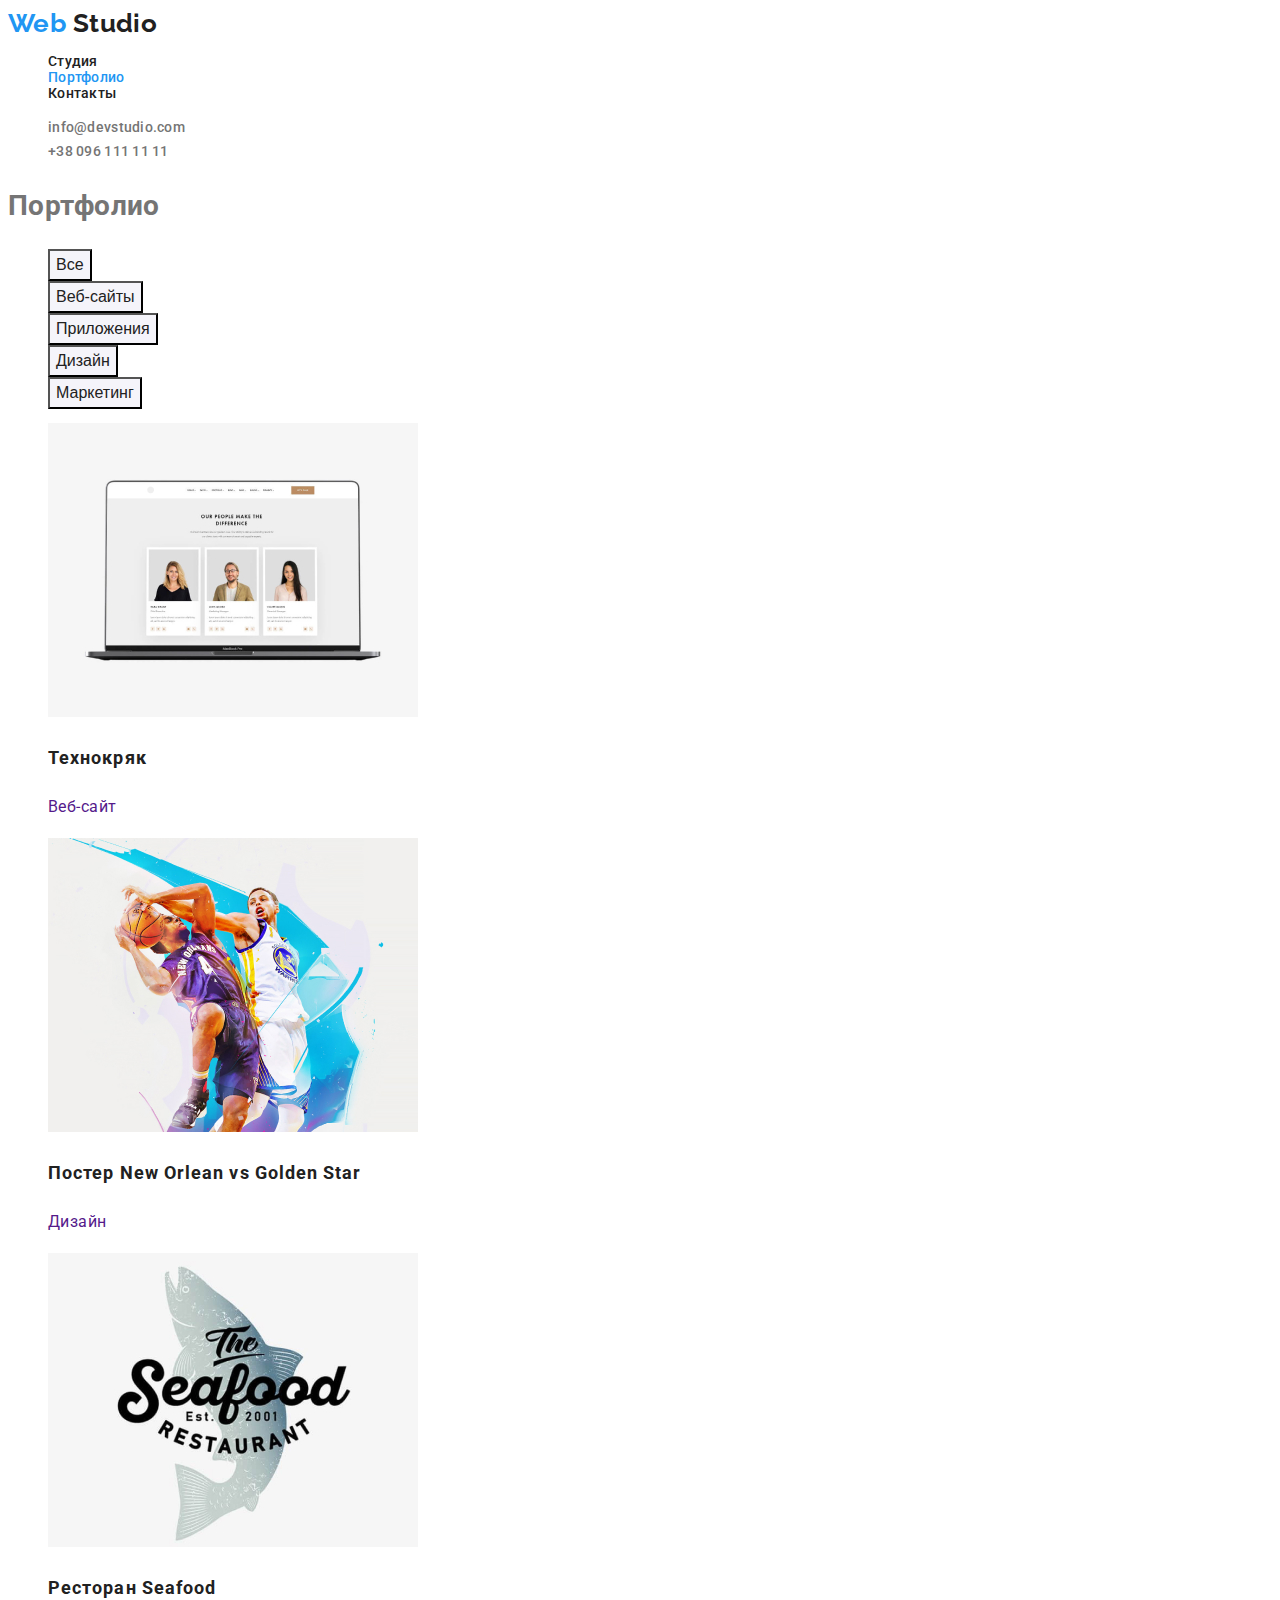
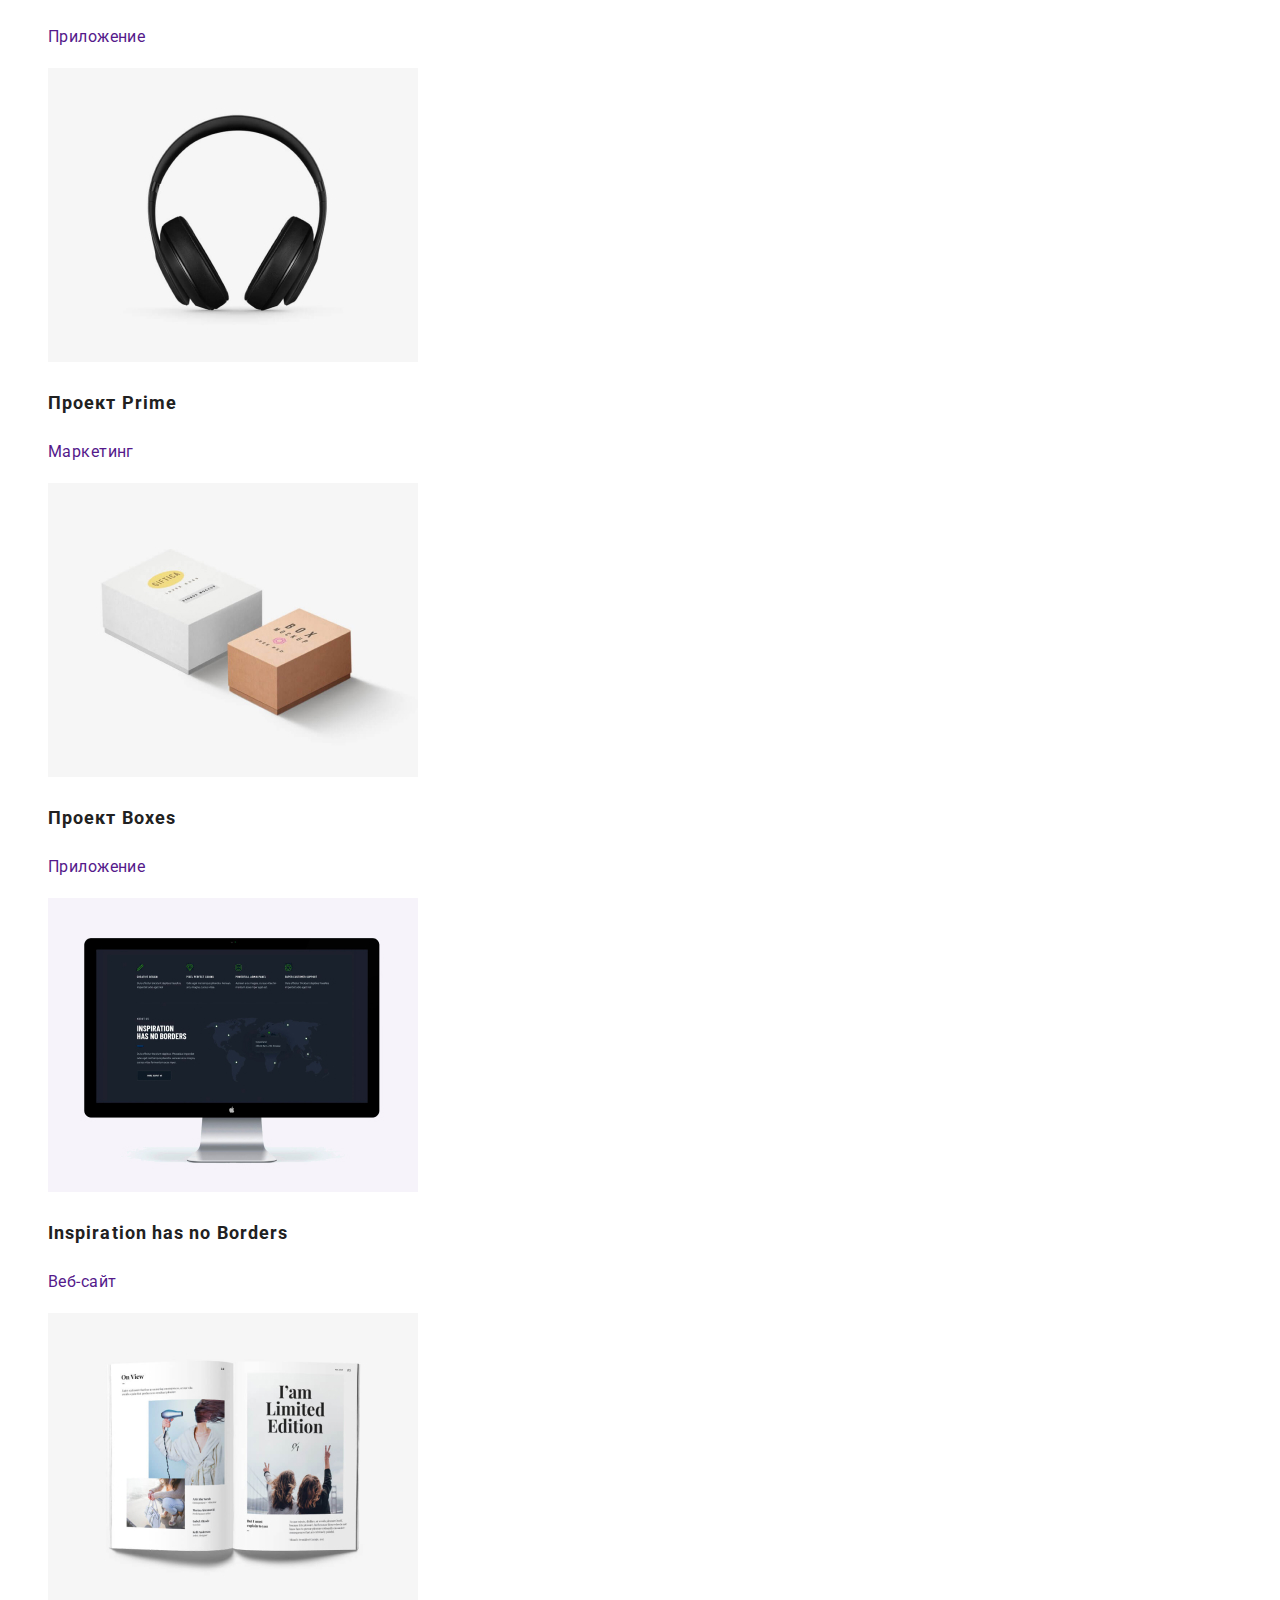
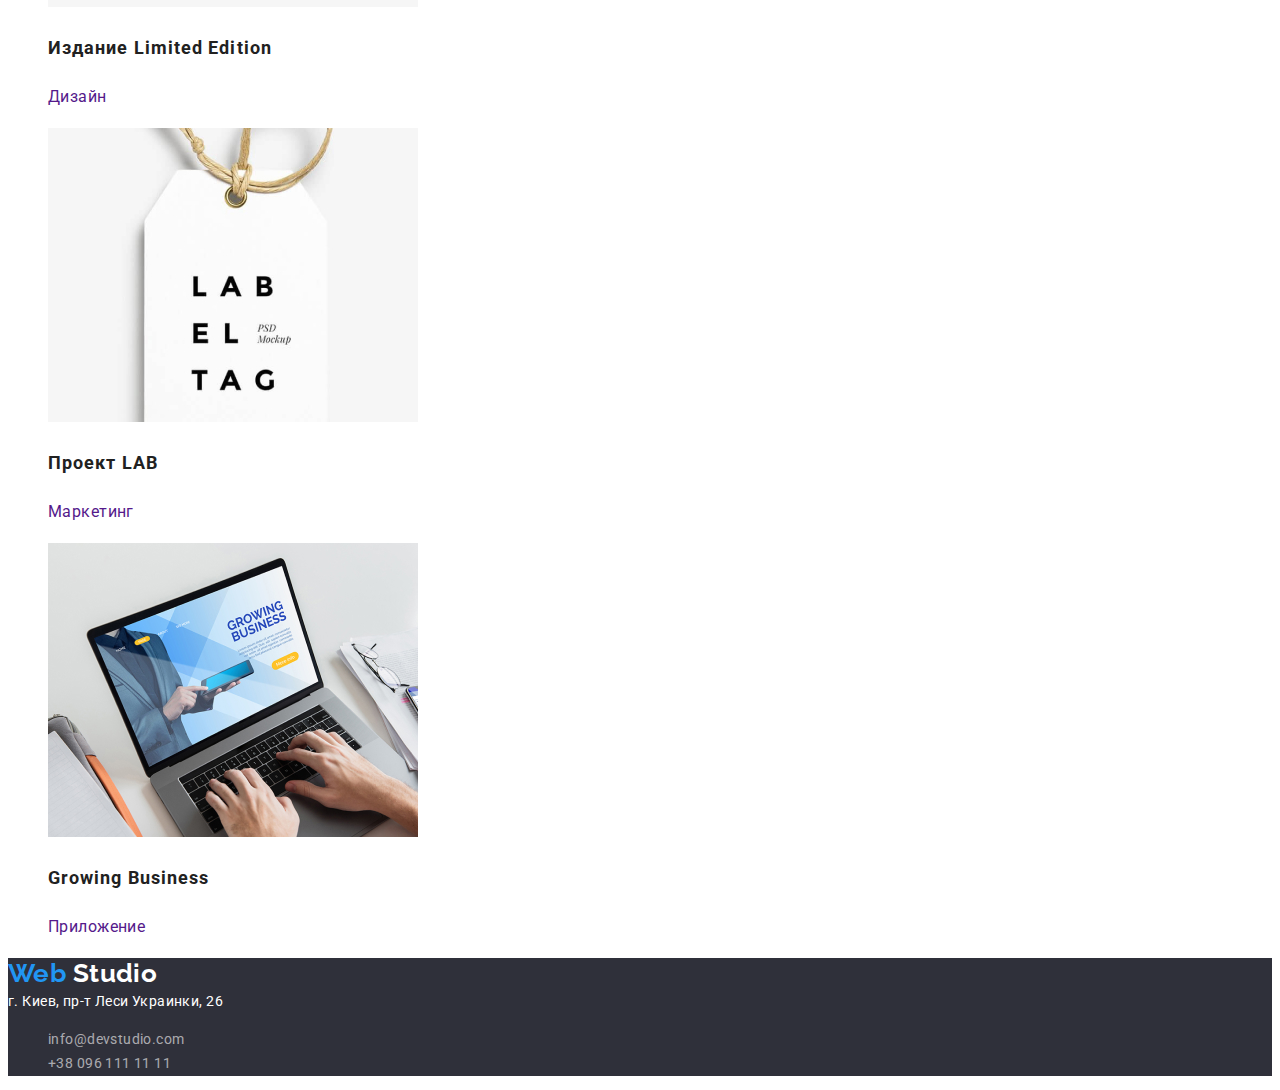
==== commit a5bded0d: "completed" ====
--- a/portfolio.html
+++ b/portfolio.html
@@ -6,6 +6,7 @@
     <link rel="stylesheet" href="./css/style.css">
     <link rel="preconnect" href="https://fonts.gstatic.com">
     <link href="https://fonts.googleapis.com/css2?family=Raleway:wght@700&family=Roboto:wght@400;500;700;900&display=swap" rel="stylesheet" />
+    <link rel="stylesheet" href="./css/modern-normalize.css">
 
     <title>WebStudio</title>
 
@@ -44,67 +45,85 @@
             <!--Весь контент-->
             <ul class="content-list">
                 <li>
-                    <img src="./images/technocrack.jpg" alt="Технокряк" width="370"/>
-                    <div>
-                        <h2>Технокряк</h2>
-                        <p>Веб-сайт</p>
-                    </div>
+                    <a href="">
+                        <img src="./images/technocrack.jpg" alt="Технокряк" width="370"/>
+                        <div>
+                            <h2>Технокряк</h2>
+                            <p>Веб-сайт</p>
+                        </div>
+                    </a>
                 </li>
                 <li>
-                    <img src="./images/new_orlean_vs_golden_star.jpg" alt="Постер New Orlean vs Golden Star" width="370" />
-                    <div>
-                        <h2>Постер New Orlean vs Golden Star</h2>
-                        <p>Дизайн</p>
-                    </div>
+                    <a href="">
+                        <img src="./images/new_orlean_vs_golden_star.jpg" alt="Постер New Orlean vs Golden Star" width="370" />
+                        <div>
+                            <h2>Постер New Orlean vs Golden Star</h2>
+                            <p>Дизайн</p>
+                        </div>
+                    </a>
                 </li>
                 <li>
-                    <img src="./images/seafood_restaurant.jpg" alt="Ресторан Seafood" width="370" />
-                    <div>
-                        <h2> Ресторан Seafood</h2>
-                        <p>Приложение</p>
-                    </div>
+                    <a href="">
+                        <img src="./images/seafood_restaurant.jpg" alt="Ресторан Seafood" width="370" />
+                        <div>
+                            <h2> Ресторан Seafood</h2>
+                            <p>Приложение</p>
+                        </div>
+                    </a>
                 </li>
                 <li>
-                    <img src="./images/prime_project.jpg" alt="Проект Prime" width="370" />
-                    <div>
-                        <h2>Проект Prime</h2>
-                        <p>Маркетинг</p>
-                    </div>
+                    <a href="">
+                        <img src="./images/prime_project.jpg" alt="Проект Prime" width="370" />
+                        <div>
+                            <h2>Проект Prime</h2>
+                            <p>Маркетинг</p>
+                        </div>
+                    </a>
                 </li>
                 <li>
-                    <img src="./images/boxes_project.jpg" alt="Проект Boxes" width="370" />
-                    <div>
-                        <h2>Проект Boxes</h2>
-                        <p>Приложение</p>
-                    </div>
+                    <a href="">
+                        <img src="./images/boxes_project.jpg" alt="Проект Boxes" width="370" />
+                        <div>
+                            <h2>Проект Boxes</h2>
+                            <p>Приложение</p>
+                        </div>
+                    </a>
                 </li>
                 <li>
-                    <img src="./images/inspiration_has_no_borders.jpg" alt="Inspiration has no Borders" width="370" />
-                    <div>
-                        <h2>Inspiration has no Borders</h2>
-                        <p>Веб-сайт</p>
-                    </div>
+                    <a href="">
+                        <img src="./images/inspiration_has_no_borders.jpg" alt="Inspiration has no Borders" width="370" />
+                        <div>
+                            <h2>Inspiration has no Borders</h2>
+                            <p>Веб-сайт</p>
+                        </div>
+                    </a>
                 </li>
                 <li>
-                    <img src="./images/limited_edition.jpg" alt="Издание Limited Edition" width="370" />
-                    <div>
-                        <h2>Издание Limited Edition</h2>
-                        <p>Дизайн</p>
-                    </div>
+                    <a href="">
+                        <img src="./images/limited_edition.jpg" alt="Издание Limited Edition" width="370" />
+                        <div>
+                            <h2>Издание Limited Edition</h2>
+                            <p>Дизайн</p>
+                        </div>
+                    </a>
                 </li>
                 <li>
-                    <img src="./images/lab_project.jpg" alt="Проект LAB" width="370" />
-                    <div>
-                        <h2>Проект LAB</h2>
-                        <p>Маркетинг</p>
-                    </div>
+                    <a href="">
+                        <img src="./images/lab_project.jpg" alt="Проект LAB" width="370" />
+                        <div>
+                            <h2>Проект LAB</h2>
+                            <p>Маркетинг</p>
+                        </div>
+                    </a>
                 </li>
                 <li>
-                    <img src="./images/growing_business.jpg" alt="Growing Business" width="370" />
-                    <div>
-                        <h2>Growing Business</h2>
-                        <p>Приложение</p>
-                    </div>
+                    <a href="">
+                        <img src="./images/growing_business.jpg" alt="Growing Business" width="370" />
+                        <div>
+                            <h2>Growing Business</h2>
+                            <p>Приложение</p>
+                        </div>
+                    </a>
                 </li>
             </ul>
         </section>
--- a/css/style.css
+++ b/css/style.css
@@ -53,8 +53,6 @@
   color: var(--title-text-color);
 }
 
-.fooder-logo .studio,
-
 /* Навигация шапки */
 
 .site-nav {
@@ -64,22 +62,16 @@
   letter-spacing: 0.02em;
 }
 
-.site-nav .link.current {
-  color: var(--accent-color);
-}
-
+.site-nav .link.current,
 .site-nav .link.current:hover,
-.site-nav .link.current:focus {
+.site-nav .link.current:focus,
+.site-nav .link:hover,
+.site-nav .link:focus {
   color: var(--accent-color);
 }
 
 .site-nav .link {
   color: var(--title-text-color);
-}
-
-.site-nav .link:hover,
-.site-nav .link:focus {
-  color: var(--accent-color);
 }
 
 /* Контакты шапки */
